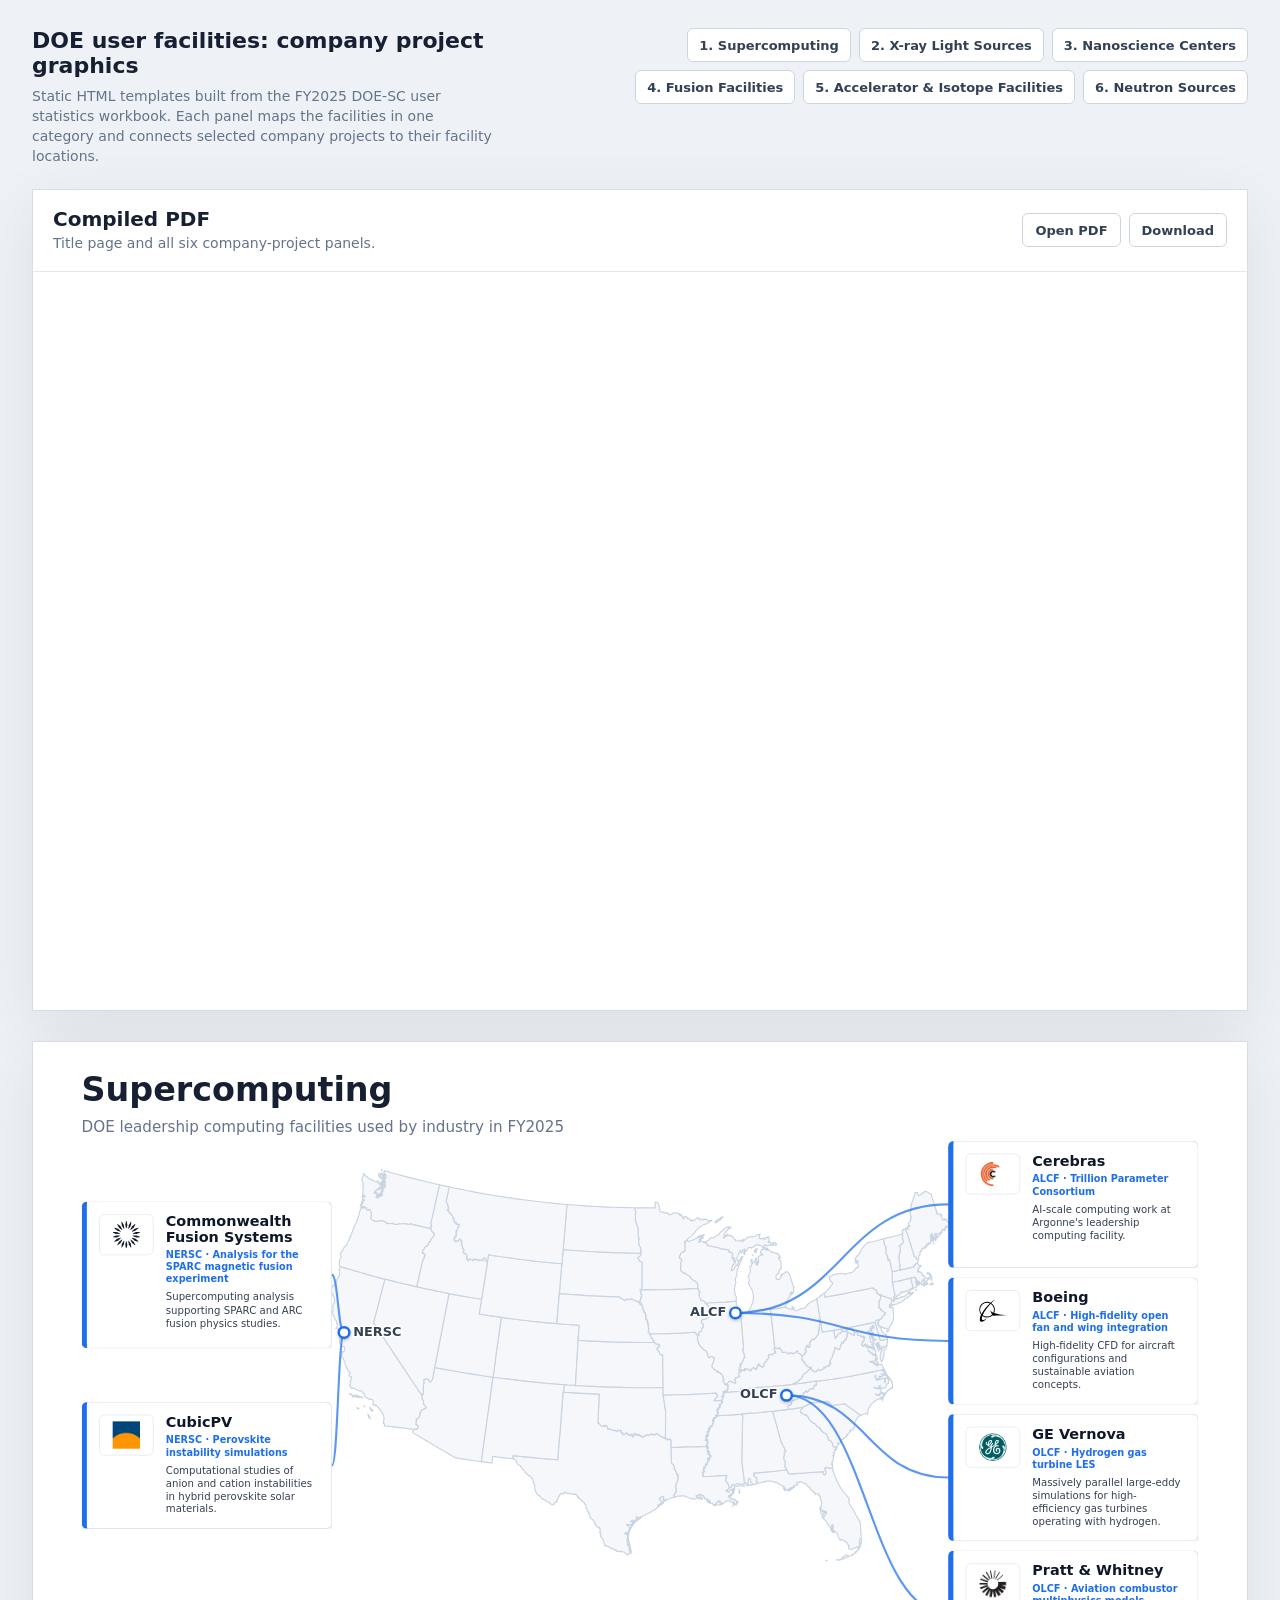
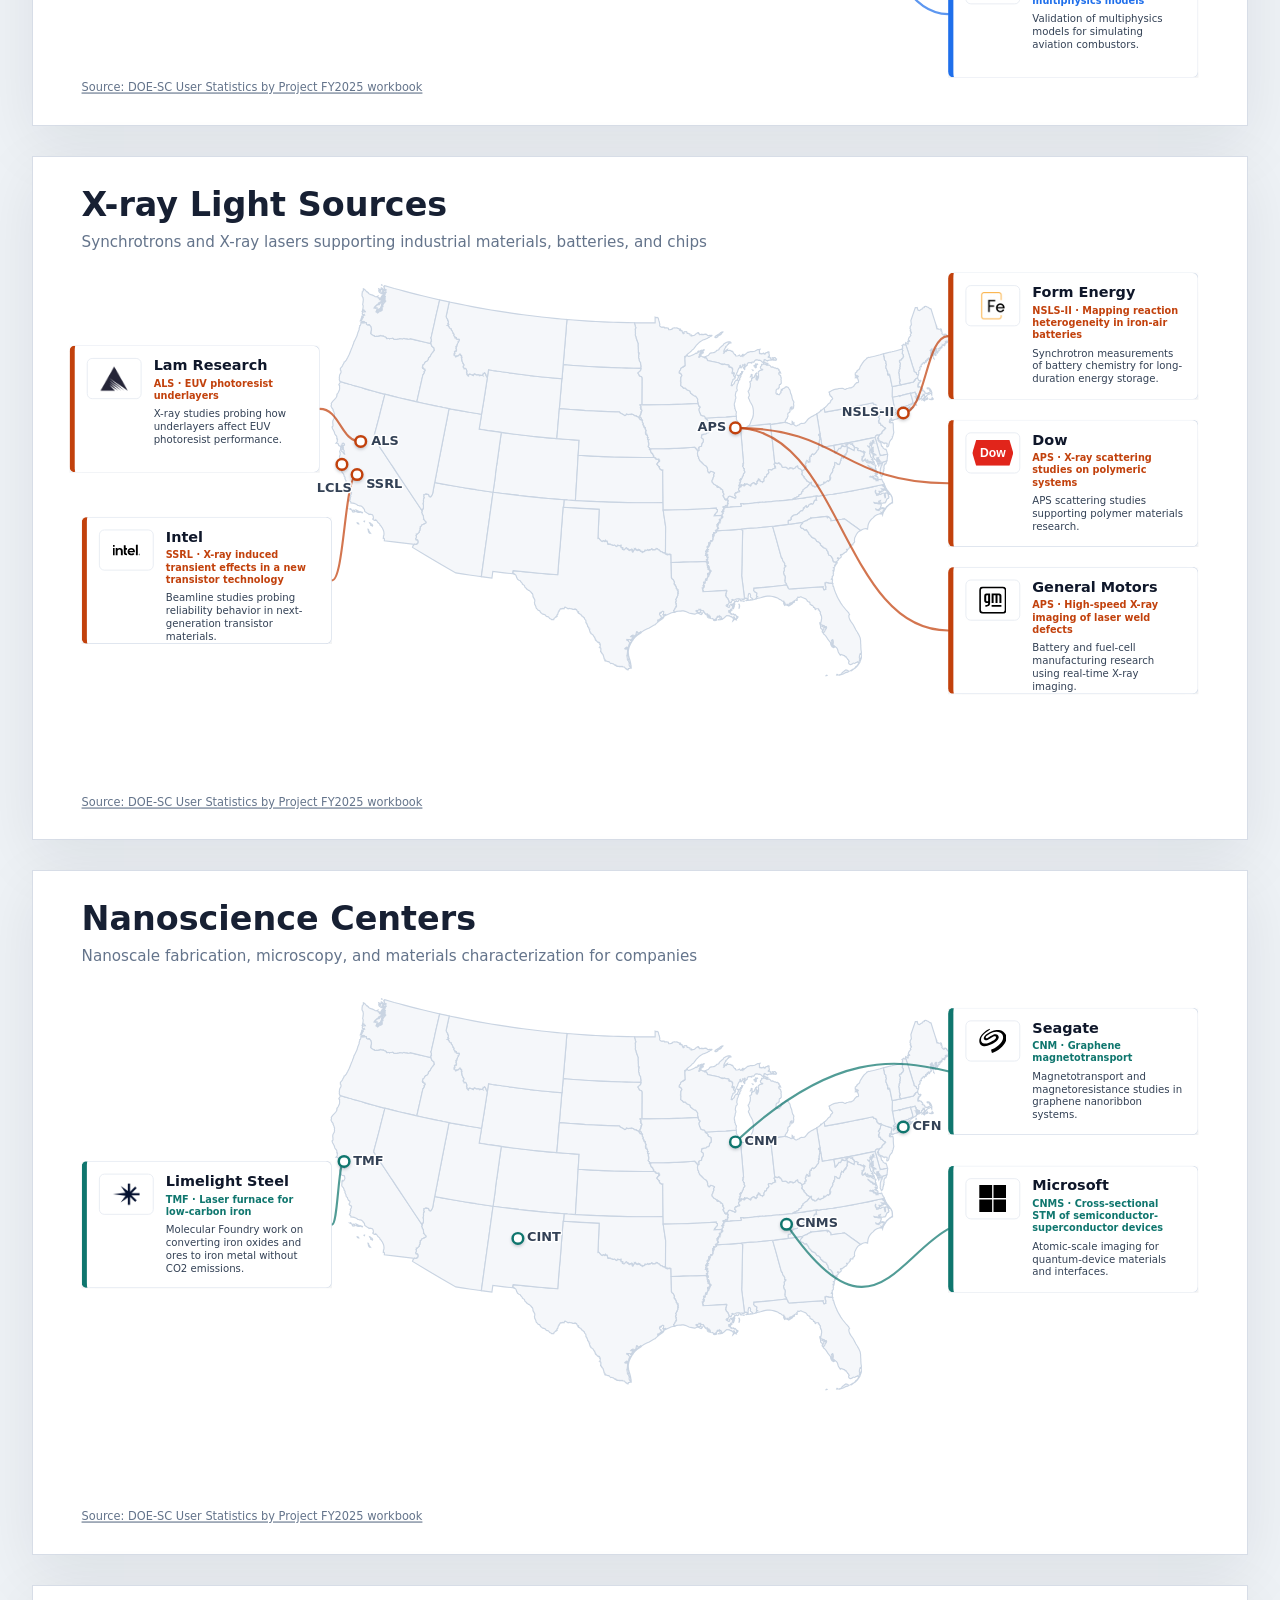
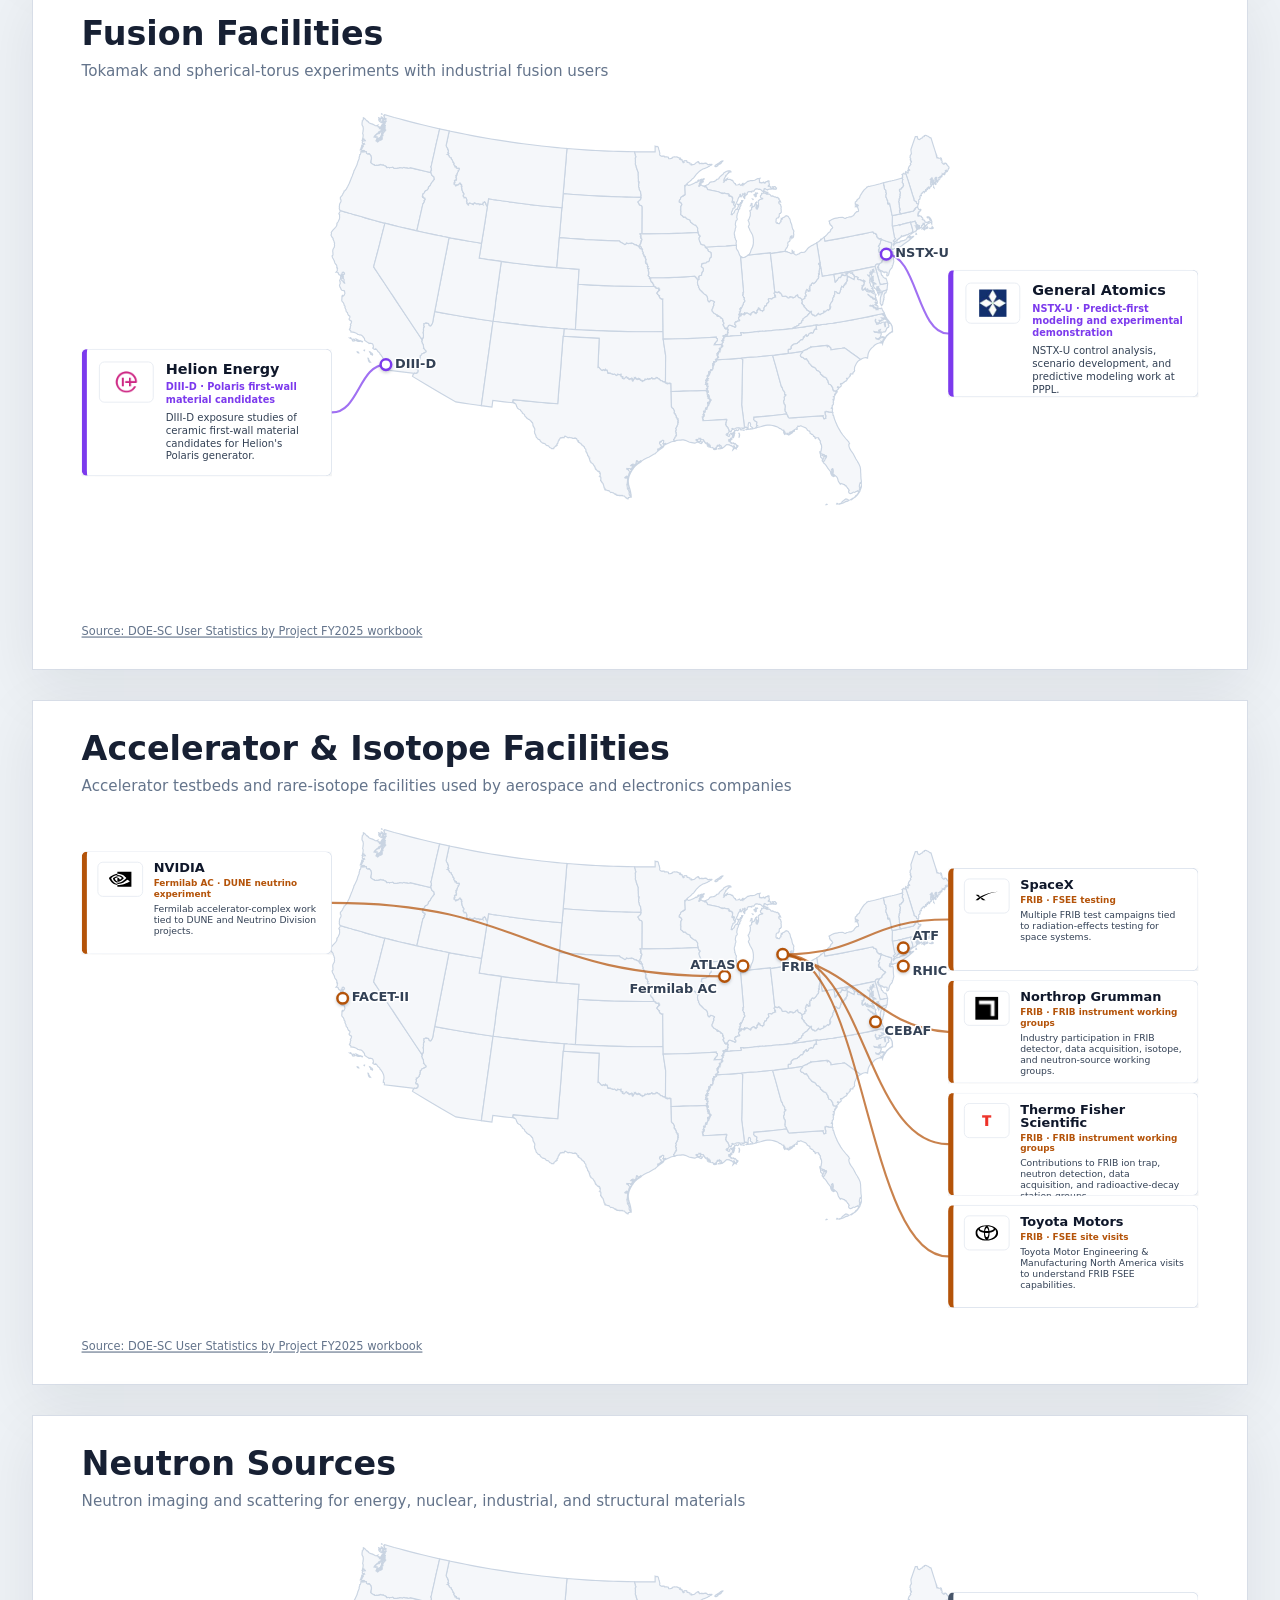
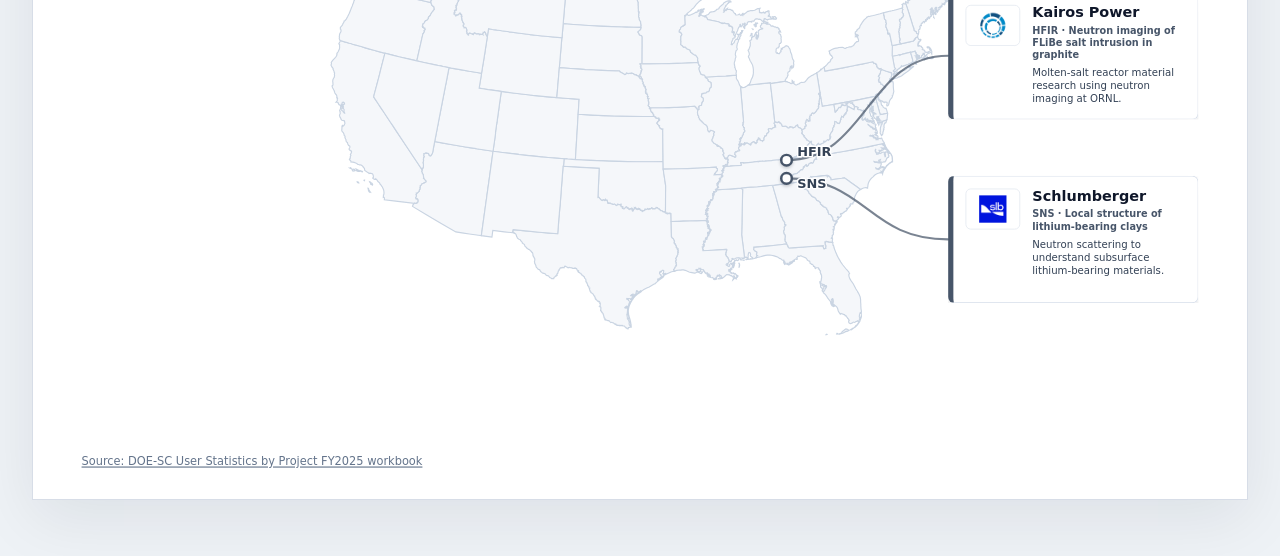
==== index.html @ 69062265 "Add DOE user facilities static site" ====
<!doctype html>
<html lang="en">
  <head>
    <meta charset="utf-8" />
    <meta name="viewport" content="width=device-width, initial-scale=1" />
    <title>DOE User Facilities Industry Graphics</title>
    <link rel="stylesheet" href="styles.css" />
  </head>
  <body>
    <main class="page-shell">
      <header class="site-header">
        <div>
          <h1 class="site-title">DOE user facilities: company project graphics</h1>
          <p class="site-subtitle">
            Static HTML templates built from the FY2025 DOE-SC user statistics workbook. Each panel maps the
            facilities in one category and connects selected company projects to their facility locations.
          </p>
        </div>
        <nav class="nav-links" aria-label="Graphic sections"></nav>
      </header>
      <section class="pdf-viewer-section" aria-labelledby="pdf-title">
        <div class="pdf-viewer-header">
          <div>
            <h2 id="pdf-title">Compiled PDF</h2>
            <p>Title page and all six company-project panels.</p>
          </div>
          <div class="pdf-actions">
            <a href="exports/doe-user-facilities-company-project-graphics.pdf" target="_blank" rel="noopener noreferrer">Open PDF</a>
            <a href="exports/doe-user-facilities-company-project-graphics.pdf" download>Download</a>
          </div>
        </div>
        <iframe
          class="pdf-frame"
          title="DOE user facilities company project graphics PDF"
          src="exports/doe-user-facilities-company-project-graphics.pdf#view=FitH"
        ></iframe>
      </section>
      <div id="graphics" class="graphics-stack"></div>
    </main>
    <script src="assets/us-map-paths.js"></script>
    <script src="assets/graphics-data.js"></script>
    <script src="assets/app.js"></script>
  </body>
</html>
---- styles.css ----
:root {
  --ink: #172033;
  --muted: #64748b;
  --line: #d9e2ef;
  --map-land: #f5f7fa;
  --map-stroke: #c9d4e2;
  --page: #eef2f6;
}

* {
  box-sizing: border-box;
}

html {
  scroll-behavior: smooth;
}

body {
  margin: 0;
  background: var(--page);
  color: var(--ink);
  font-family: Inter, ui-sans-serif, system-ui, -apple-system, BlinkMacSystemFont, "Segoe UI", sans-serif;
}

.page-shell {
  width: min(100%, 1720px);
  margin: 0 auto;
  padding: 28px 32px 56px;
}

.site-header {
  display: flex;
  align-items: flex-start;
  justify-content: space-between;
  gap: 32px;
  margin-bottom: 22px;
}

.site-title {
  margin: 0 0 7px;
  font-size: 22px;
  line-height: 1.15;
  letter-spacing: 0;
}

.site-subtitle {
  max-width: 720px;
  margin: 0;
  color: var(--muted);
  font-size: 14px;
  line-height: 1.45;
}

.nav-links {
  display: flex;
  flex-wrap: wrap;
  justify-content: flex-end;
  gap: 8px;
  max-width: 720px;
}

.nav-links a {
  display: inline-flex;
  align-items: center;
  min-height: 34px;
  padding: 7px 11px;
  border: 1px solid #cbd5e1;
  border-radius: 6px;
  background: #fff;
  color: #334155;
  font-size: 13px;
  font-weight: 650;
  text-decoration: none;
}

.graphics-stack {
  display: grid;
  gap: 30px;
}

.pdf-viewer-section {
  margin-bottom: 30px;
  border: 1px solid #d7dde7;
  background: #fff;
  box-shadow: 0 18px 60px rgba(15, 23, 42, 0.08);
}

.pdf-viewer-header {
  display: flex;
  align-items: center;
  justify-content: space-between;
  gap: 24px;
  padding: 18px 20px;
  border-bottom: 1px solid #e2e8f0;
}

.pdf-viewer-header h2 {
  margin: 0 0 4px;
  color: var(--ink);
  font-size: 20px;
  line-height: 1.1;
  letter-spacing: 0;
}

.pdf-viewer-header p {
  margin: 0;
  color: var(--muted);
  font-size: 14px;
  line-height: 1.35;
}

.pdf-actions {
  display: flex;
  flex-wrap: wrap;
  justify-content: flex-end;
  gap: 8px;
}

.pdf-actions a {
  display: inline-flex;
  align-items: center;
  justify-content: center;
  min-height: 34px;
  padding: 7px 12px;
  border: 1px solid #cbd5e1;
  border-radius: 6px;
  background: #fff;
  color: #334155;
  font-size: 13px;
  font-weight: 700;
  text-decoration: none;
}

.pdf-frame {
  display: block;
  width: 100%;
  height: min(82vh, 960px);
  min-height: 640px;
  border: 0;
  background: #fff;
}

.graphic-frame {
  background: #fff;
  border: 1px solid #d7dde7;
  box-shadow: 0 18px 60px rgba(15, 23, 42, 0.08);
  overflow: hidden;
}

.graphic {
  display: block;
  width: 100%;
  aspect-ratio: 16 / 9;
  min-height: 520px;
}

body.export-mode {
  background: #fff;
}

body.export-mode .page-shell {
  width: 100vw;
  margin: 0;
  padding: 0;
}

body.export-mode .site-header {
  display: none;
}

body.export-mode .pdf-viewer-section {
  display: none;
}

body.export-mode .graphics-stack {
  display: block;
}

body.export-mode .graphic-frame {
  width: 100vw;
  height: 100vh;
  border: 0;
  box-shadow: none;
}

body.export-mode .graphic {
  width: 100vw;
  height: 100vh;
  min-height: 0;
  aspect-ratio: auto;
}

.page-bg {
  fill: #fff;
}

.graphic-title {
  fill: var(--ink);
  font-size: 44px;
  font-weight: 790;
  letter-spacing: 0;
}

.graphic-kicker {
  fill: var(--muted);
  font-size: 20px;
  font-weight: 520;
  letter-spacing: 0;
}

.states path {
  fill: var(--map-land);
  stroke: var(--map-stroke);
  stroke-width: 1.15;
  vector-effect: non-scaling-stroke;
}

.connectors path {
  fill: none;
  stroke-width: 2.8;
  stroke-linecap: round;
  stroke-opacity: 0.72;
}

.facility-marker circle {
  fill: #fff;
  stroke: var(--accent);
  stroke-width: 3.25;
  filter: drop-shadow(0 2px 2px rgba(15, 23, 42, 0.22));
}

.facility-marker text {
  fill: #334155;
  paint-order: stroke;
  stroke: #fff;
  stroke-width: 4;
  stroke-linejoin: round;
  font-size: 17px;
  font-weight: 800;
  letter-spacing: 0;
}

.callout-card {
  width: 100%;
  height: 100%;
  display: grid;
  grid-template-columns: 74px 1fr;
  gap: 14px;
  align-items: start;
  padding: 16px 18px 16px 16px;
  border: 1.3px solid #d6deea;
  border-left: 7px solid var(--accent);
  border-radius: 8px;
  background: rgba(255, 255, 255, 0.97);
  box-shadow: 0 14px 34px rgba(15, 23, 42, 0.12);
}

.callout-card.is-compact {
  grid-template-columns: 62px 1fr;
  gap: 12px;
  padding: 13px 16px 13px 14px;
}

.logo-box {
  width: 72px;
  height: 54px;
  display: flex;
  align-items: center;
  justify-content: center;
  padding: 8px;
  border: 1px solid #e2e8f0;
  border-radius: 7px;
  background: #fff;
}

.callout-card.is-compact .logo-box {
  width: 60px;
  height: 46px;
  padding: 7px;
}

.logo-box img {
  display: block;
  max-width: 100%;
  max-height: 100%;
  object-fit: contain;
}

.logo-fallback {
  display: flex;
  align-items: center;
  justify-content: center;
  width: 42px;
  height: 42px;
  border-radius: 50%;
  background: #f1f5f9;
  color: #0f172a;
  font-size: 16px;
  font-weight: 820;
}

.callout-copy {
  min-width: 0;
}

.company {
  color: #0f172a;
  font-size: 19px;
  line-height: 1.04;
  font-weight: 780;
  letter-spacing: 0;
  margin-bottom: 6px;
}

.callout-card.is-compact .company {
  font-size: 17px;
  line-height: 1.02;
  margin-bottom: 5px;
}

.facility {
  color: var(--accent);
  font-size: 12.8px;
  line-height: 1.25;
  font-weight: 760;
  letter-spacing: 0;
  margin-bottom: 7px;
}

.callout-card.is-compact .facility {
  font-size: 11.7px;
  line-height: 1.18;
  margin-bottom: 5px;
}

.description {
  color: #334155;
  font-size: 13.4px;
  line-height: 1.28;
  font-weight: 520;
}

.callout-card.is-compact .description {
  font-size: 12.2px;
  line-height: 1.18;
}

.source-note {
  fill: #64748b;
  font-size: 15px;
  font-weight: 520;
  text-decoration: underline;
  text-decoration-thickness: 1px;
  text-underline-offset: 3px;
}

@media (max-width: 880px) {
  .page-shell {
    padding: 20px 14px 36px;
  }

  .site-header {
    display: grid;
  }

  .pdf-viewer-header {
    align-items: flex-start;
    flex-direction: column;
  }

  .pdf-actions {
    justify-content: flex-start;
  }

  .pdf-frame {
    height: 78vh;
    min-height: 520px;
  }

  .nav-links {
    justify-content: flex-start;
  }

  .graphic {
    min-height: auto;
  }
}

@media print {
  body {
    background: #fff;
  }

  .page-shell {
    width: 100%;
    padding: 0;
  }

  .site-header {
    display: none;
  }

  .graphics-stack {
    gap: 0;
  }

  .graphic-frame {
    width: 100vw;
    height: 100vh;
    border: 0;
    box-shadow: none;
    break-after: page;
  }

  .graphic {
    width: 100vw;
    height: 100vh;
  }
}
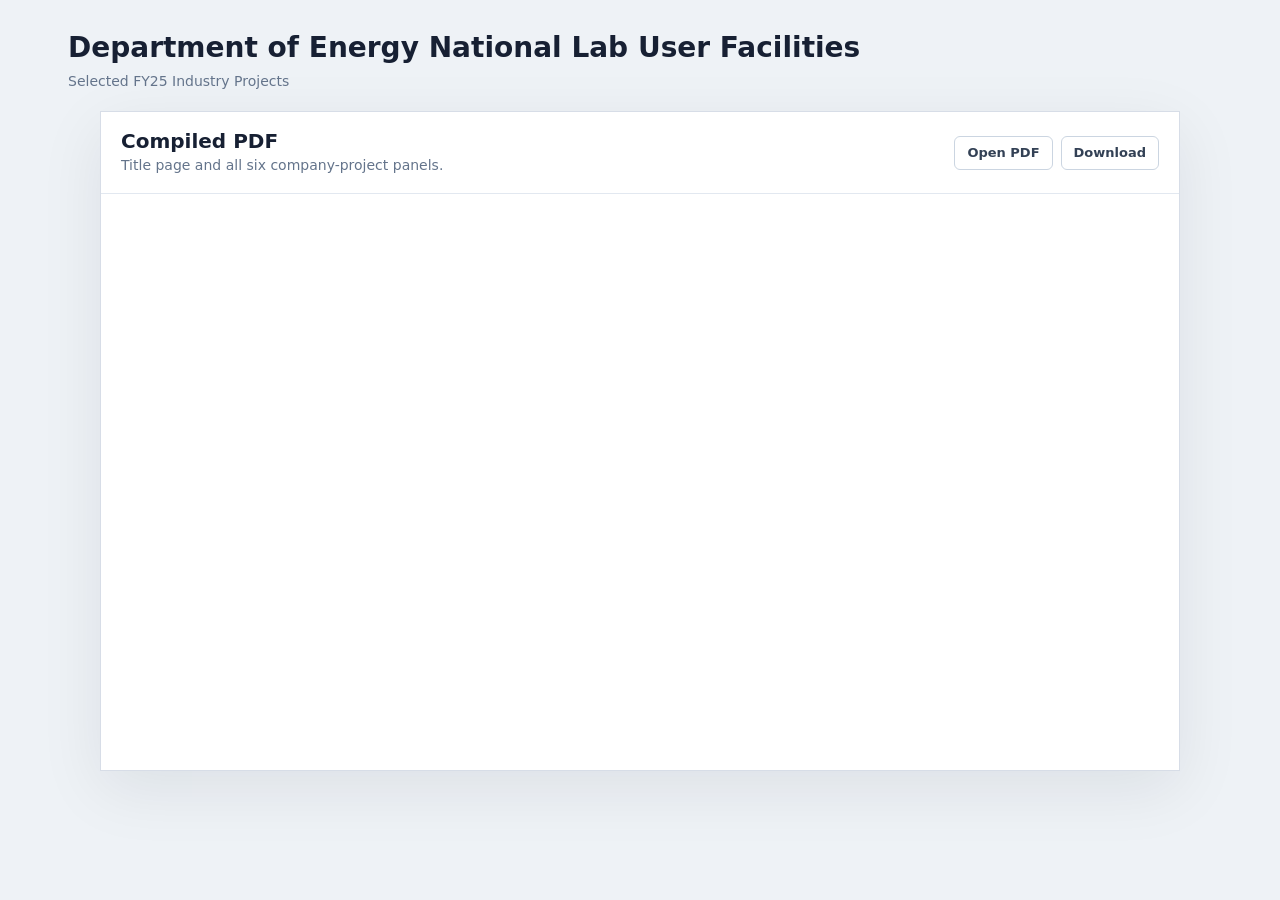
==== commit a4028531: "Simplify site to PDF viewer" ====
--- a/index.html
+++ b/index.html
@@ -3,20 +3,14 @@
   <head>
     <meta charset="utf-8" />
     <meta name="viewport" content="width=device-width, initial-scale=1" />
-    <title>DOE User Facilities Industry Graphics</title>
+    <title>Department of Energy National Lab User Facilities</title>
     <link rel="stylesheet" href="styles.css" />
   </head>
   <body>
-    <main class="page-shell">
-      <header class="site-header">
-        <div>
-          <h1 class="site-title">DOE user facilities: company project graphics</h1>
-          <p class="site-subtitle">
-            Static HTML templates built from the FY2025 DOE-SC user statistics workbook. Each panel maps the
-            facilities in one category and connects selected company projects to their facility locations.
-          </p>
-        </div>
-        <nav class="nav-links" aria-label="Graphic sections"></nav>
+    <main class="page-shell pdf-only-page">
+      <header class="site-header pdf-only-header">
+        <h1 class="site-title">Department of Energy National Lab User Facilities</h1>
+        <p class="site-subtitle">Selected FY25 Industry Projects</p>
       </header>
       <section class="pdf-viewer-section" aria-labelledby="pdf-title">
         <div class="pdf-viewer-header">
@@ -35,10 +29,6 @@
           src="exports/doe-user-facilities-company-project-graphics.pdf#view=FitH"
         ></iframe>
       </section>
-      <div id="graphics" class="graphics-stack"></div>
     </main>
-    <script src="assets/us-map-paths.js"></script>
-    <script src="assets/graphics-data.js"></script>
-    <script src="assets/app.js"></script>
   </body>
 </html>
--- a/styles.css
+++ b/styles.css
@@ -23,9 +23,9 @@
 }
 
 .page-shell {
-  width: min(100%, 1720px);
+  width: min(100%, 1200px);
   margin: 0 auto;
-  padding: 28px 32px 56px;
+  padding: 32px 28px 48px;
 }
 
 .site-header {
@@ -33,12 +33,16 @@
   align-items: flex-start;
   justify-content: space-between;
   gap: 32px;
-  margin-bottom: 22px;
+  margin-bottom: 20px;
+}
+
+.pdf-only-header {
+  display: block;
 }
 
 .site-title {
   margin: 0 0 7px;
-  font-size: 22px;
+  font-size: 28px;
   line-height: 1.15;
   letter-spacing: 0;
 }
@@ -79,7 +83,8 @@
 }
 
 .pdf-viewer-section {
-  margin-bottom: 30px;
+  max-width: 1080px;
+  margin: 0 auto 30px;
   border: 1px solid #d7dde7;
   background: #fff;
   box-shadow: 0 18px 60px rgba(15, 23, 42, 0.08);
@@ -134,8 +139,8 @@
 .pdf-frame {
   display: block;
   width: 100%;
-  height: min(82vh, 960px);
-  min-height: 640px;
+  height: min(64vh, 680px);
+  min-height: 430px;
   border: 0;
   background: #fff;
 }
@@ -373,8 +378,8 @@
   }
 
   .pdf-frame {
-    height: 78vh;
-    min-height: 520px;
+    height: 62vh;
+    min-height: 360px;
   }
 
   .nav-links {
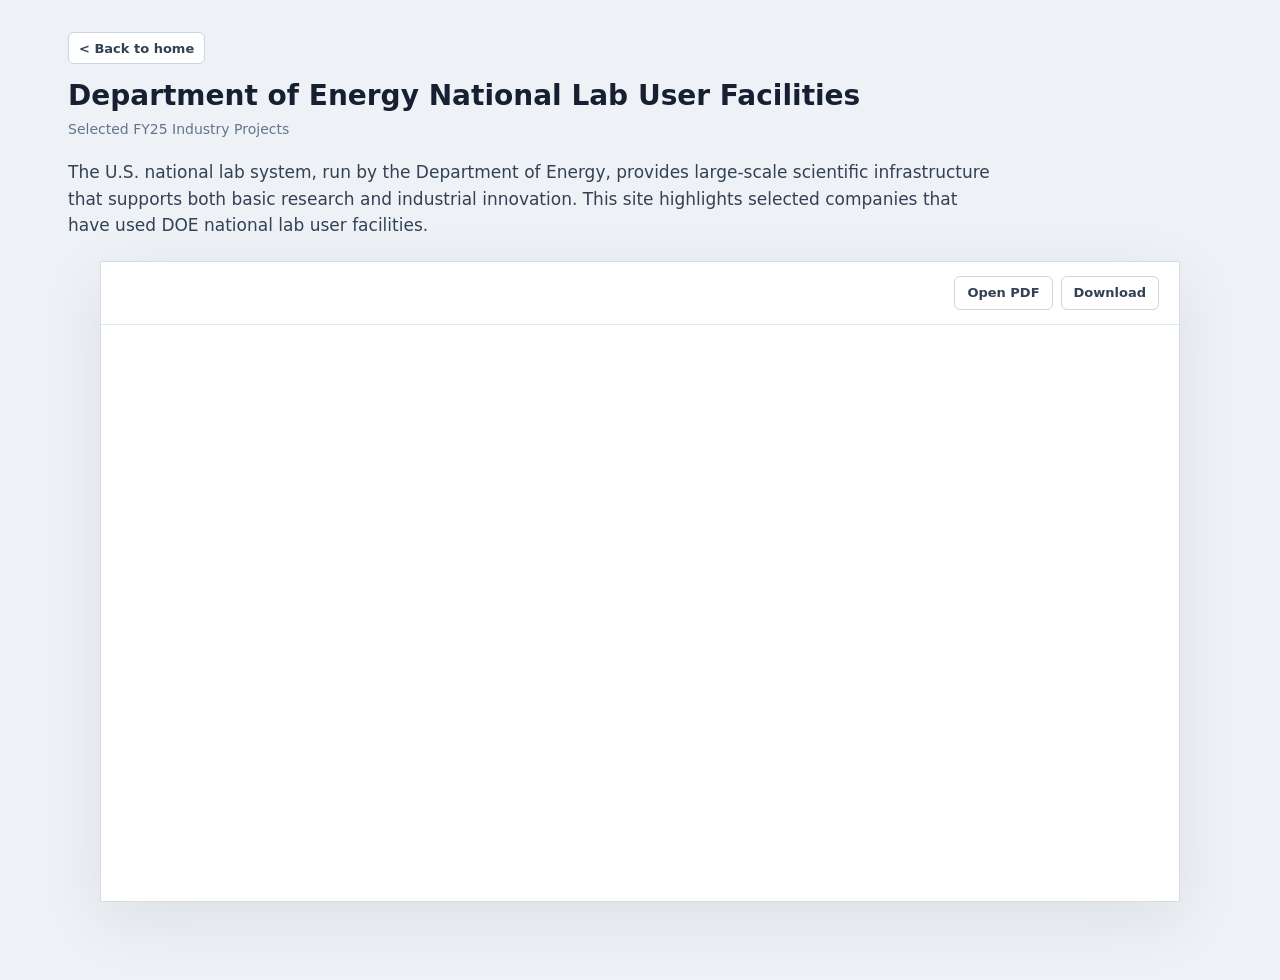
==== commit a42b574c: "Update homepage intro copy" ====
--- a/index.html
+++ b/index.html
@@ -9,15 +9,17 @@
   <body>
     <main class="page-shell pdf-only-page">
       <header class="site-header pdf-only-header">
+        <a class="home-link" href="https://charlesyang.io/">&lt; Back to home</a>
         <h1 class="site-title">Department of Energy National Lab User Facilities</h1>
         <p class="site-subtitle">Selected FY25 Industry Projects</p>
       </header>
-      <section class="pdf-viewer-section" aria-labelledby="pdf-title">
+      <p class="intro-copy">
+        The U.S. national lab system, run by the Department of Energy, provides large-scale scientific
+        infrastructure that supports both basic research and industrial innovation. This site highlights selected
+        companies that have used DOE national lab user facilities.
+      </p>
+      <section class="pdf-viewer-section" aria-label="PDF viewer">
         <div class="pdf-viewer-header">
-          <div>
-            <h2 id="pdf-title">Compiled PDF</h2>
-            <p>Title page and all six company-project panels.</p>
-          </div>
           <div class="pdf-actions">
             <a href="exports/doe-user-facilities-company-project-graphics.pdf" target="_blank" rel="noopener noreferrer">Open PDF</a>
             <a href="exports/doe-user-facilities-company-project-graphics.pdf" download>Download</a>
--- a/styles.css
+++ b/styles.css
@@ -47,6 +47,21 @@
   letter-spacing: 0;
 }
 
+.home-link {
+  display: inline-flex;
+  align-items: center;
+  min-height: 32px;
+  margin-bottom: 16px;
+  padding: 6px 10px;
+  border: 1px solid #cbd5e1;
+  border-radius: 6px;
+  background: #fff;
+  color: #334155;
+  font-size: 13px;
+  font-weight: 700;
+  text-decoration: none;
+}
+
 .site-subtitle {
   max-width: 720px;
   margin: 0;
@@ -55,6 +70,14 @@
   line-height: 1.45;
 }
 
+.intro-copy {
+  max-width: 930px;
+  margin: 0 0 22px;
+  color: #334155;
+  font-size: 17px;
+  line-height: 1.55;
+}
+
 .nav-links {
   display: flex;
   flex-wrap: wrap;
@@ -93,9 +116,9 @@
 .pdf-viewer-header {
   display: flex;
   align-items: center;
-  justify-content: space-between;
+  justify-content: flex-end;
   gap: 24px;
-  padding: 18px 20px;
+  padding: 14px 20px;
   border-bottom: 1px solid #e2e8f0;
 }
 
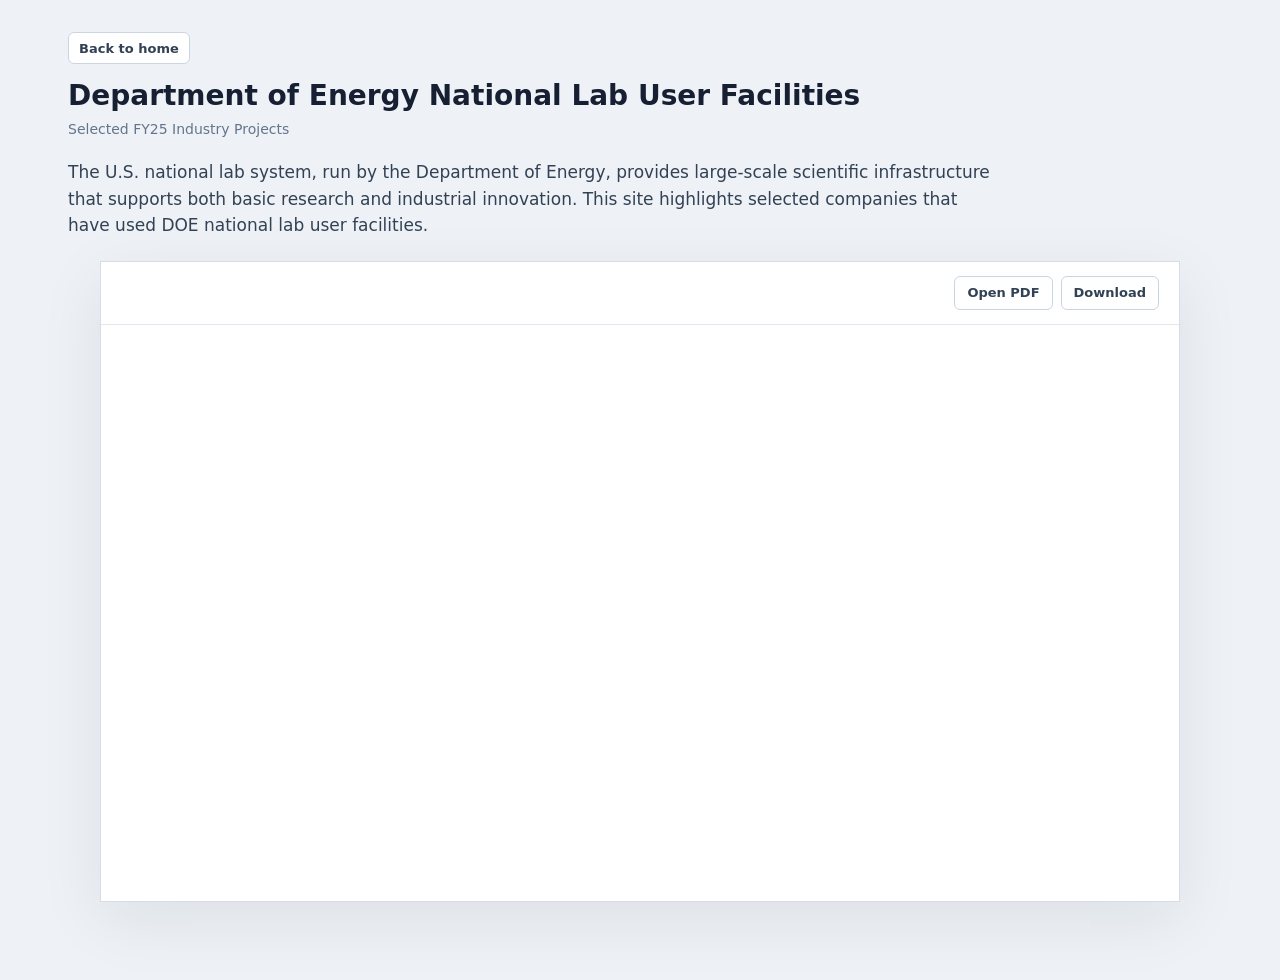
==== commit 4a701e96: "Simplify home link text" ====
--- a/index.html
+++ b/index.html
@@ -9,7 +9,7 @@
   <body>
     <main class="page-shell pdf-only-page">
       <header class="site-header pdf-only-header">
-        <a class="home-link" href="https://charlesyang.io/">&lt; Back to home</a>
+        <a class="home-link" href="https://charlesyang.io/">Back to home</a>
         <h1 class="site-title">Department of Energy National Lab User Facilities</h1>
         <p class="site-subtitle">Selected FY25 Industry Projects</p>
       </header>
